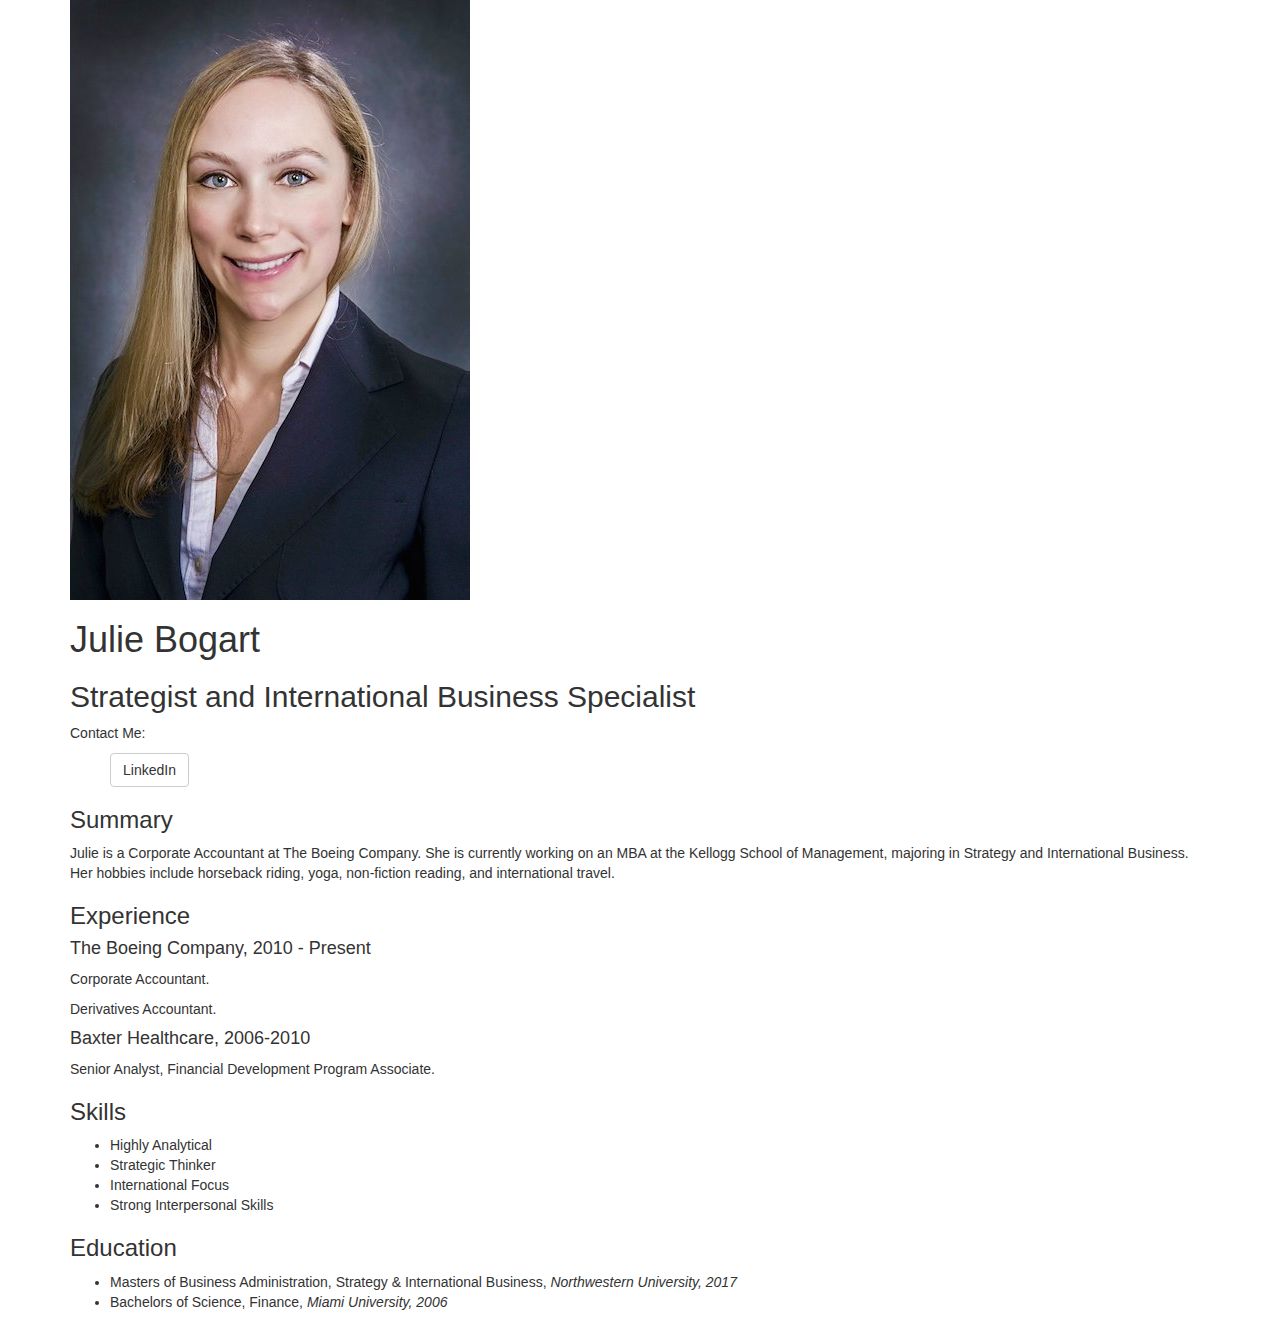
==== index.html @ 74f4c760 "Added button, updated header" ====
<!DOCTYPE html>
<html>
  <head>
    <meta charset="UTF-8">
    <meta http-equiv="X-UA-Compatible" content="IE=edge">
    <meta name="viewport" content="width=device-width, initial-scale=1">
    <title>Julie Bogart</title>

    <link rel="stylesheet" href="http://maxcdn.bootstrapcdn.com/bootstrap/3.3.6/css/bootstrap.css">

    <script src="http://code.jquery.com/jquery-2.1.4.js"></script>
    <script src="http://maxcdn.bootstrapcdn.com/bootstrap/3.3.6/js/bootstrap.js"></script>
  </head>

  <body>
    <div class="container">

      <img src="Headshot copy.jpg">
      <h1>Julie Bogart</h1>
      <h2>Strategist and International Business Specialist</h2>
      <p>Contact Me:</p>
      <ul>

        <a class="btn btn-default" href="https://www.linkedin.com/in/julie-bogart-6958108" role="button">LinkedIn</a>



</ul>



    <h3>Summary</h3>
    <p>
      Julie is a Corporate Accountant at The Boeing Company.
      She is currently working on an MBA at the Kellogg School of Management,
      majoring in Strategy and International Business.
      Her hobbies include horseback riding, yoga, non-fiction reading,
      and international travel.
    </p>

    <h3>Experience</h3>

    <h4>The Boeing Company, 2010 - Present</h4>
    <p>Corporate Accountant.</p>
    <p>Derivatives Accountant.</p>

    <h4>Baxter Healthcare, 2006-2010</h4>
    <p>Senior Analyst, Financial Development Program Associate.</p>

    <h3>Skills</h3>
    <ul>
      <li>Highly Analytical</li>
      <li>Strategic Thinker</li>
      <li>International Focus</li>
      <li>Strong Interpersonal Skills</li>
    </ul>

    <h3>Education</h3>
    <ul>
      <li>Masters of Business Administration, Strategy & International Business, <em>Northwestern University, 2017</em></li>
      <li>Bachelors of Science, Finance, <em>Miami University, 2006</em></li>
    </ul>

  </div>
  </body>
</html>
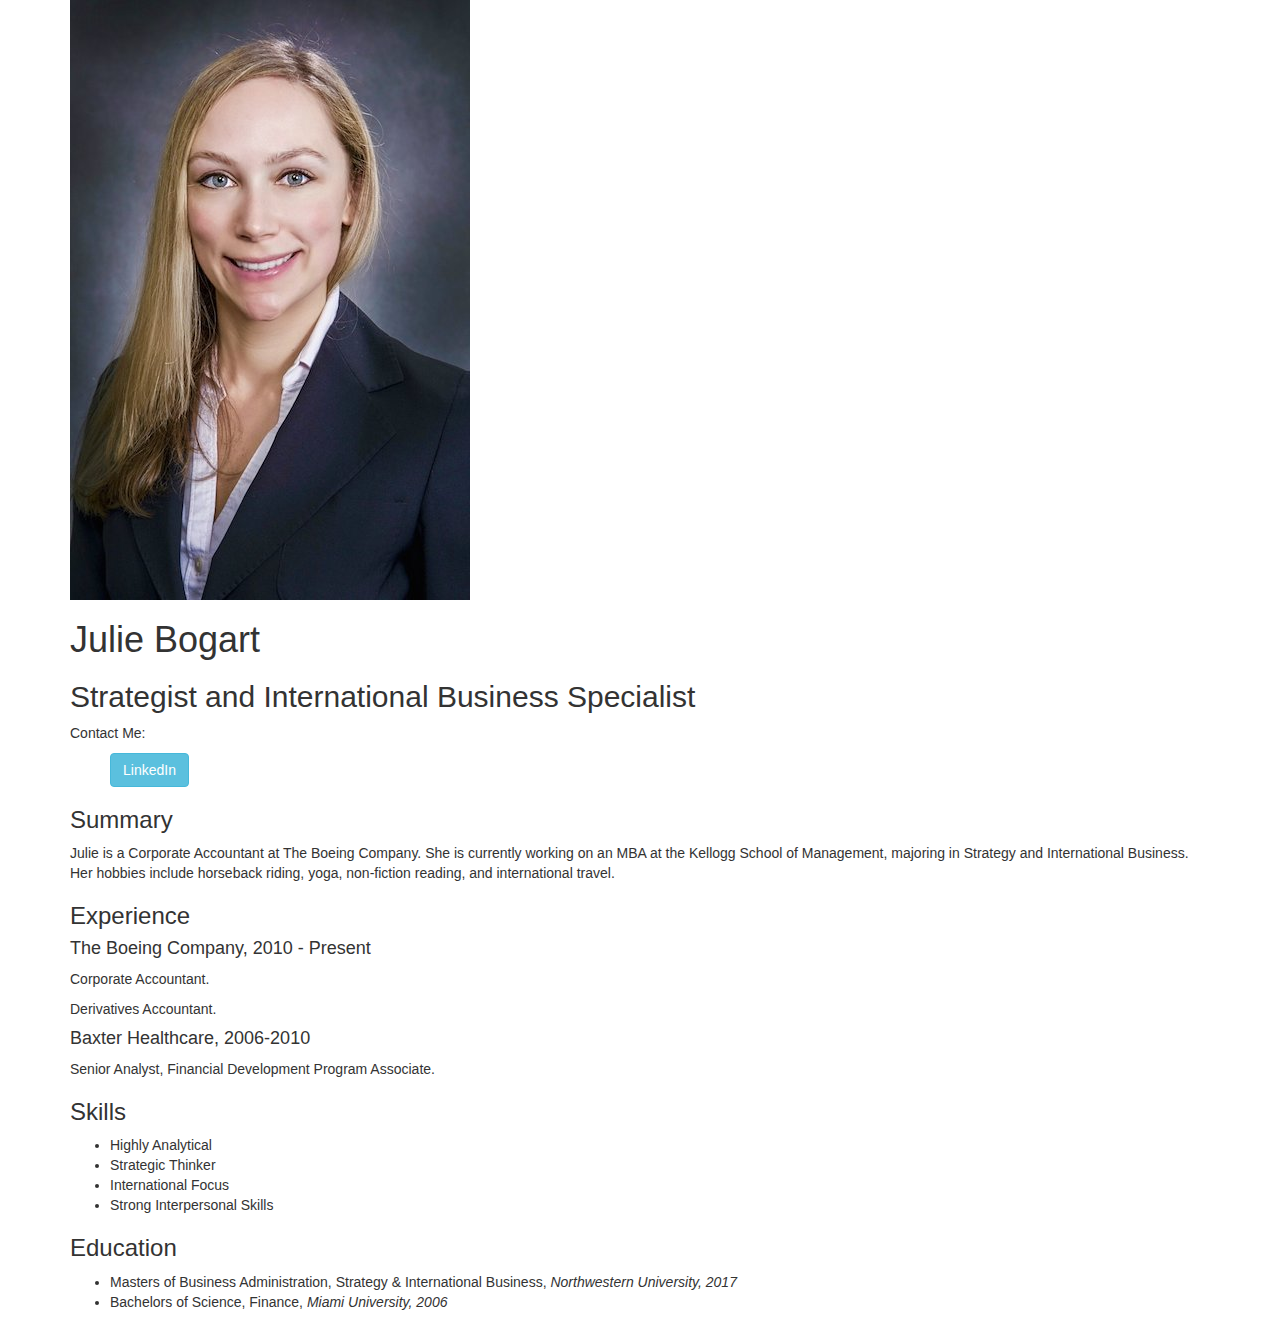
==== commit 7e47aa14: "Colored button" ====
--- a/index.html
+++ b/index.html
@@ -20,9 +20,11 @@
       <h2>Strategist and International Business Specialist</h2>
       <p>Contact Me:</p>
       <ul>
+<p>
 
-        <a class="btn btn-default" href="https://www.linkedin.com/in/julie-bogart-6958108" role="button">LinkedIn</a>
-
+        <a class="btn btn-info" href="https://www.linkedin.com/in/julie-bogart-6958108"
+        role="button class=btn btn-primary btn-lg">LinkedIn</a>
+</p>
 
 
 </ul>
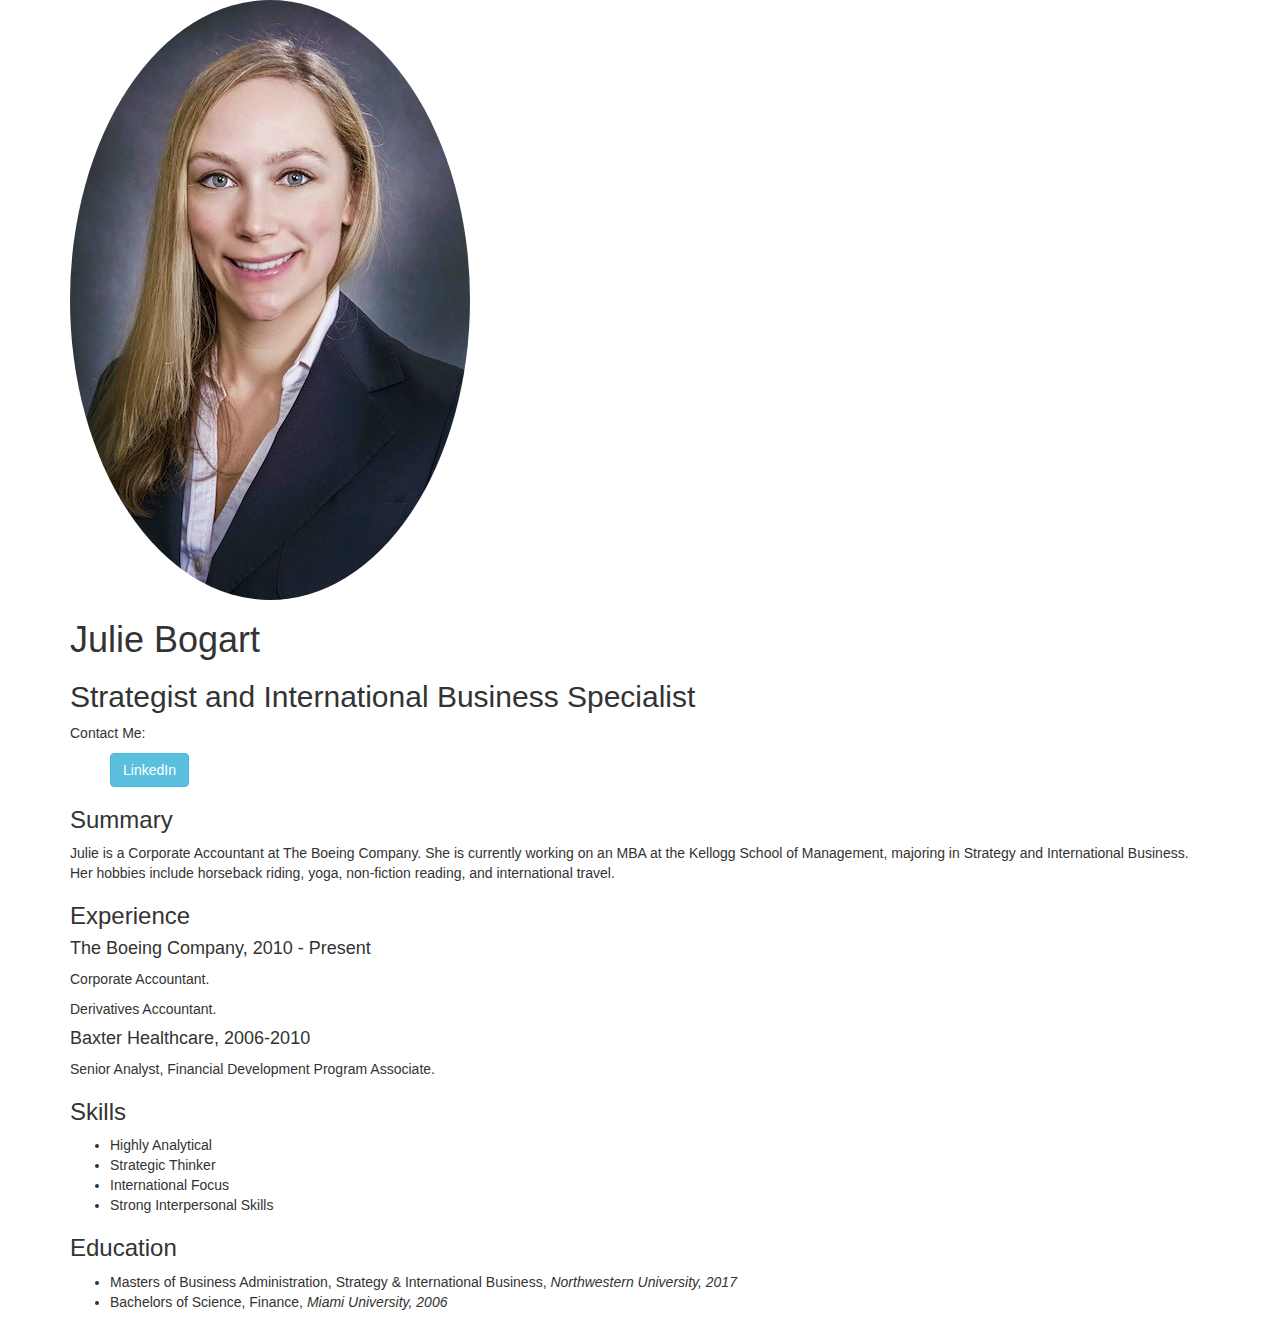
==== commit 2d5b38f7: "made image circular" ====
--- a/index.html
+++ b/index.html
@@ -15,7 +15,8 @@
   <body>
     <div class="container">
 
-      <img src="Headshot copy.jpg">
+      <img src="Headshot copy.jpg" class="img-circle">
+
       <h1>Julie Bogart</h1>
       <h2>Strategist and International Business Specialist</h2>
       <p>Contact Me:</p>
@@ -29,7 +30,7 @@
 
 </ul>
 
-
+<min-width: @screen-sm-min>
 
     <h3>Summary</h3>
     <p>
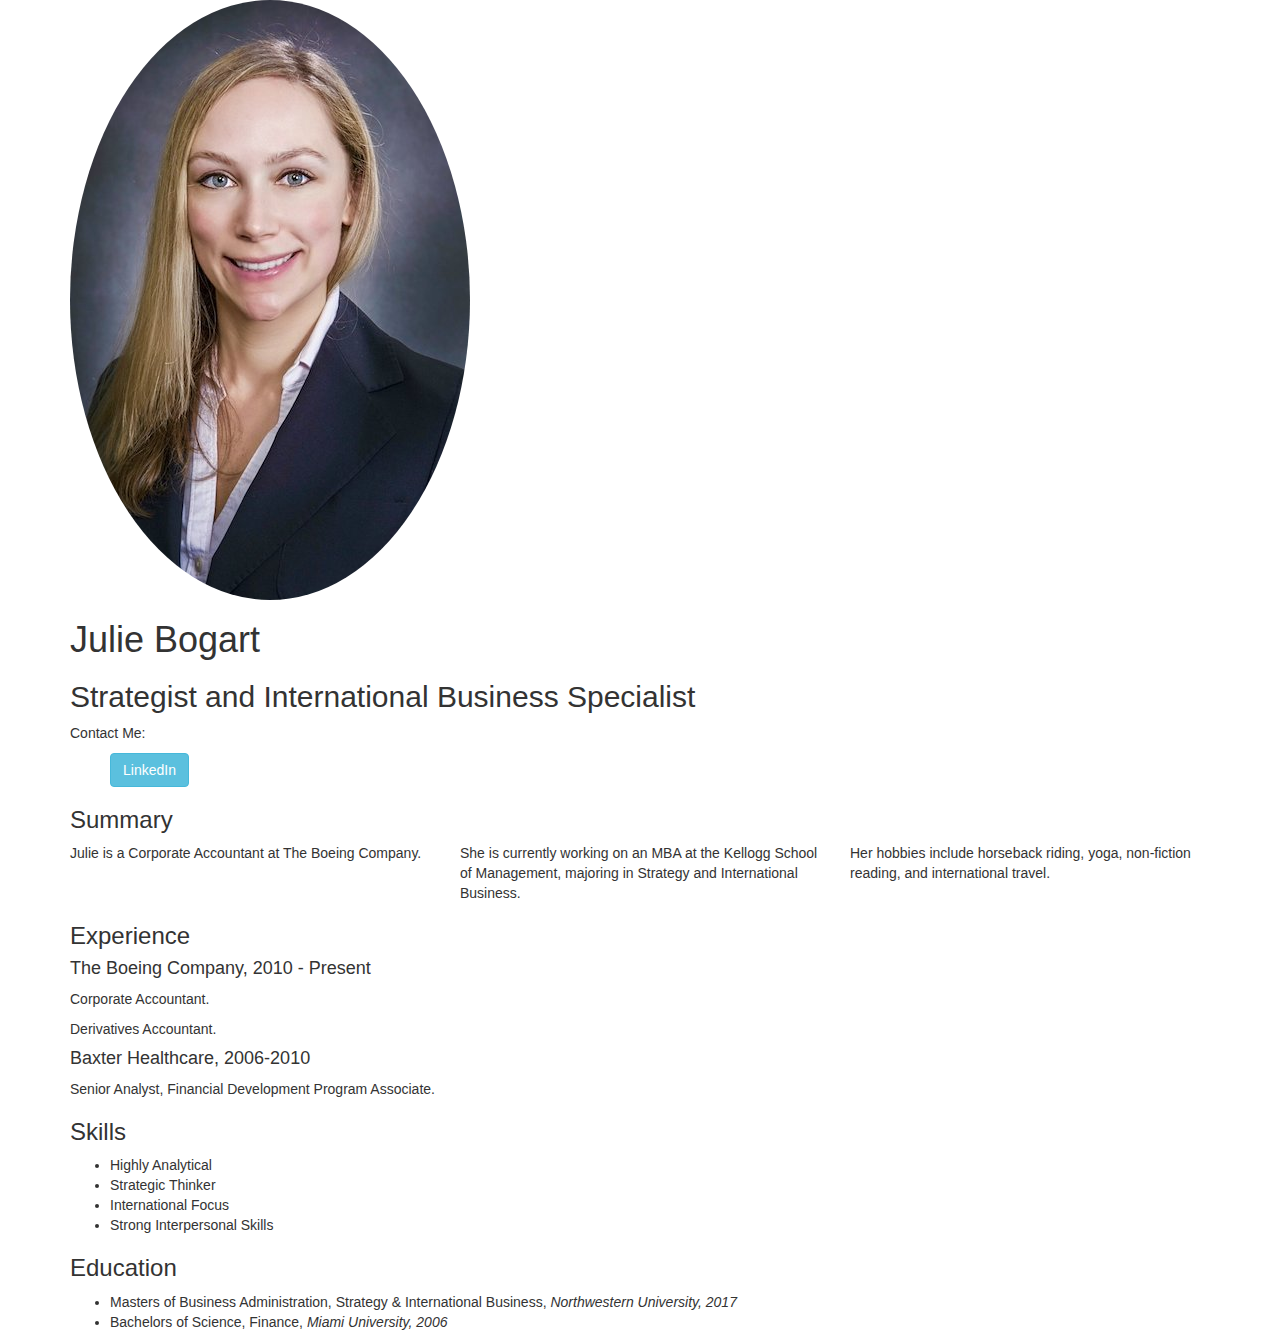
==== commit 923be770: "created three columns" ====
--- a/index.html
+++ b/index.html
@@ -34,11 +34,19 @@
 
     <h3>Summary</h3>
     <p>
-      Julie is a Corporate Accountant at The Boeing Company.
-      She is currently working on an MBA at the Kellogg School of Management,
-      majoring in Strategy and International Business.
-      Her hobbies include horseback riding, yoga, non-fiction reading,
-      and international travel.
+
+      <div class="row">
+        <div class="col-sm-6 col-sm-4">  Julie is a Corporate Accountant at The Boeing Company.
+
+        </div>
+        <div class="col-sm-6 col-sm-4">  She is currently working on an MBA at the Kellogg School of Management,
+          majoring in Strategy and International Business.</div>
+
+        <div class="clearfix visible-sm-block"></div>
+        <div class="col-sm-6 col-sm-4">  Her hobbies include horseback riding, yoga, non-fiction reading,
+          and international travel.</div>
+      </div>
+
     </p>
 
     <h3>Experience</h3>
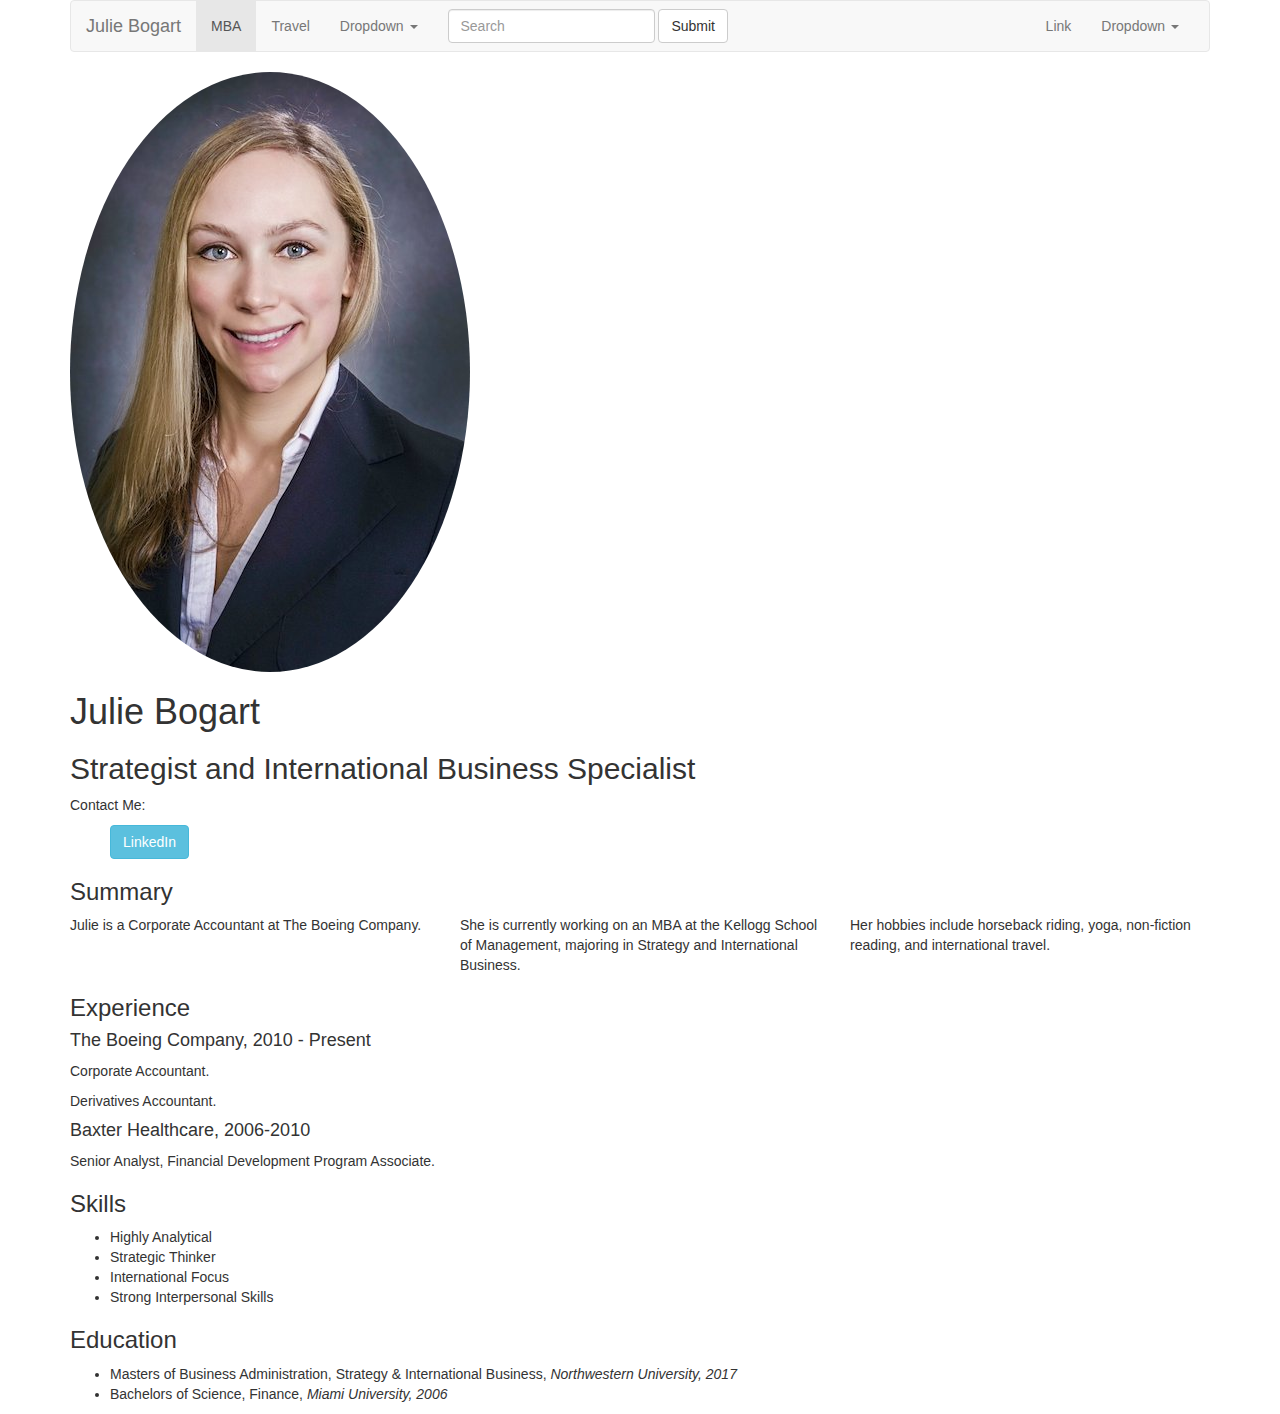
==== commit 9b8e2750: "Nav bar" ====
--- a/index.html
+++ b/index.html
@@ -15,6 +15,60 @@
   <body>
     <div class="container">
 
+
+      <nav class="navbar navbar-default">
+        <div class="container-fluid">
+          <div class="navbar-header">
+            <button type="button" class="navbar-toggle collapsed" data-toggle="collapse" data-target="#bs-example-navbar-collapse-1" aria-expanded="false">
+              <span class="sr-only">Toggle navigation</span>
+              <span class="icon-bar"></span>
+              <span class="icon-bar"></span>
+              <span class="icon-bar"></span>
+            </button>
+            <a class="navbar-brand" href="https://www.linkedin.com/in/julie-bogart-6958108">Julie Bogart</a>
+          </div>
+
+          <div class="collapse navbar-collapse" id="bs-example-navbar-collapse-1">
+            <ul class="nav navbar-nav">
+              <li class="active"><a href="http://www.kellogg.northwestern.edu/programs/part-time-mba.aspx">MBA <span class="sr-only">(current)</span></a></li>
+              <li><a href="travel.html">Travel</a></li>
+              <li class="dropdown">
+                <a href="#" class="dropdown-toggle" data-toggle="dropdown" role="button" aria-haspopup="true" aria-expanded="false">Dropdown <span class="caret"></span></a>
+                <ul class="dropdown-menu">
+                  <li><a href="#">Action</a></li>
+                  <li><a href="#">Another action</a></li>
+                  <li><a href="#">Something else here</a></li>
+                  <li role="separator" class="divider"></li>
+                  <li><a href="#">Separated link</a></li>
+                  <li role="separator" class="divider"></li>
+                  <li><a href="#">One more separated link</a></li>
+                </ul>
+              </li>
+            </ul>
+            <form class="navbar-form navbar-left" role="search">
+              <div class="form-group">
+                <input type="text" class="form-control" placeholder="Search">
+              </div>
+              <button type="submit" class="btn btn-default">Submit</button>
+            </form>
+            <ul class="nav navbar-nav navbar-right">
+              <li><a href="#">Link</a></li>
+              <li class="dropdown">
+                <a href="#" class="dropdown-toggle" data-toggle="dropdown" role="button" aria-haspopup="true" aria-expanded="false">Dropdown <span class="caret"></span></a>
+                <ul class="dropdown-menu">
+                  <li><a href="#">Action</a></li>
+                  <li><a href="#">Another action</a></li>
+                  <li><a href="#">Something else here</a></li>
+                  <li role="separator" class="divider"></li>
+                  <li><a href="#">Separated link</a></li>
+                </ul>
+              </li>
+            </ul>
+          </div><!-- /.navbar-collapse -->
+        </div><!-- /.container-fluid -->
+      </nav>
+
+
       <img src="Headshot copy.jpg" class="img-circle">
 
       <h1>Julie Bogart</h1>
@@ -30,20 +84,22 @@
 
 </ul>
 
-<min-width: @screen-sm-min>
+
+
+<min-width: @screen-sm-max>
 
     <h3>Summary</h3>
     <p>
 
       <div class="row">
-        <div class="col-sm-6 col-sm-4">  Julie is a Corporate Accountant at The Boeing Company.
+        <div class="col-xs-6 col-sm-4">  Julie is a Corporate Accountant at The Boeing Company.
 
         </div>
-        <div class="col-sm-6 col-sm-4">  She is currently working on an MBA at the Kellogg School of Management,
+        <div class="col-xs-6 col-sm-4">  She is currently working on an MBA at the Kellogg School of Management,
           majoring in Strategy and International Business.</div>
 
-        <div class="clearfix visible-sm-block"></div>
-        <div class="col-sm-6 col-sm-4">  Her hobbies include horseback riding, yoga, non-fiction reading,
+        <div class="clearfix visible-xs-block"></div>
+        <div class="col-xs-6 col-sm-4">  Her hobbies include horseback riding, yoga, non-fiction reading,
           and international travel.</div>
       </div>
 
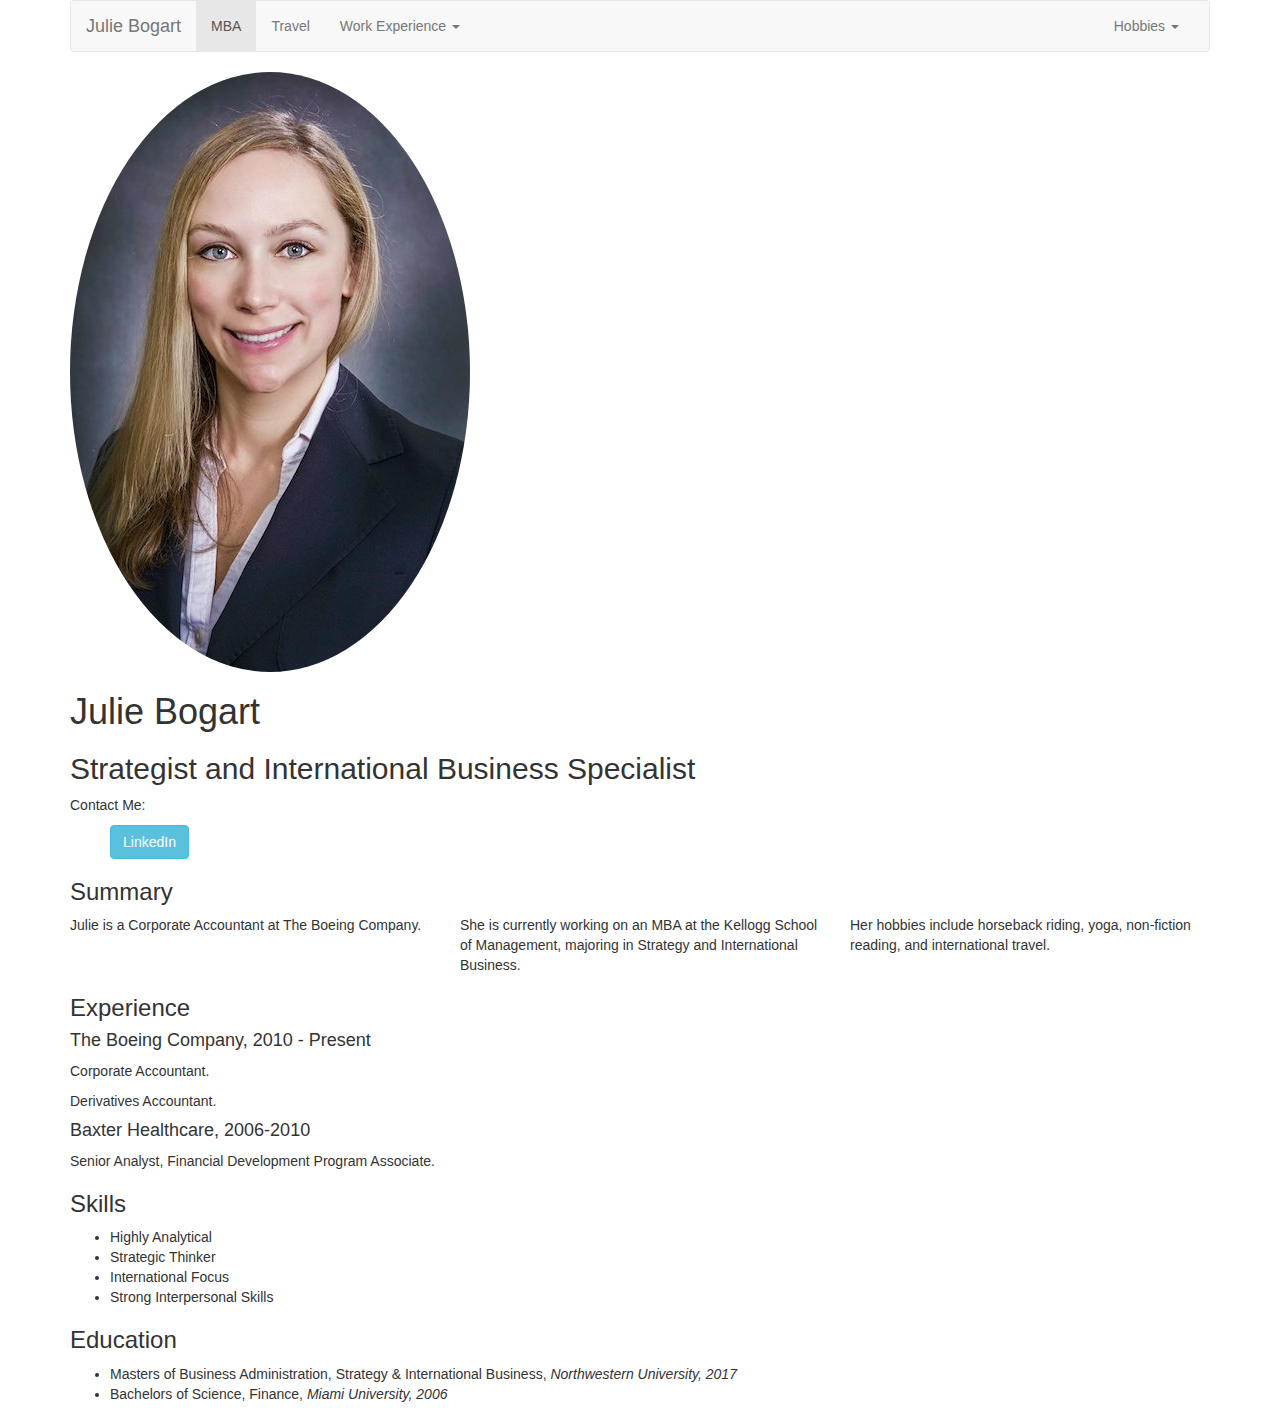
==== commit 92bbf024: "Nav bar link updates" ====
--- a/index.html
+++ b/index.html
@@ -33,34 +33,24 @@
               <li class="active"><a href="http://www.kellogg.northwestern.edu/programs/part-time-mba.aspx">MBA <span class="sr-only">(current)</span></a></li>
               <li><a href="travel.html">Travel</a></li>
               <li class="dropdown">
-                <a href="#" class="dropdown-toggle" data-toggle="dropdown" role="button" aria-haspopup="true" aria-expanded="false">Dropdown <span class="caret"></span></a>
+                <a href="#" class="dropdown-toggle" data-toggle="dropdown" role="button" aria-haspopup="true" aria-expanded="false">Work Experience <span class="caret"></span></a>
                 <ul class="dropdown-menu">
-                  <li><a href="#">Action</a></li>
-                  <li><a href="#">Another action</a></li>
-                  <li><a href="#">Something else here</a></li>
-                  <li role="separator" class="divider"></li>
-                  <li><a href="#">Separated link</a></li>
-                  <li role="separator" class="divider"></li>
-                  <li><a href="#">One more separated link</a></li>
+                  <li><a href="http://www.boeing.com/">The Boeing Company</a></li>
+                  <li><a href="http://www.baxter.com/index.page">Baxter Healthcare</a></li>
+                  <li><a href="http://www.ethicon.com/">Ethicon Endo Surgery</a></li>
                 </ul>
               </li>
             </ul>
-            <form class="navbar-form navbar-left" role="search">
-              <div class="form-group">
-                <input type="text" class="form-control" placeholder="Search">
-              </div>
-              <button type="submit" class="btn btn-default">Submit</button>
-            </form>
+          
             <ul class="nav navbar-nav navbar-right">
-              <li><a href="#">Link</a></li>
               <li class="dropdown">
-                <a href="#" class="dropdown-toggle" data-toggle="dropdown" role="button" aria-haspopup="true" aria-expanded="false">Dropdown <span class="caret"></span></a>
+                <a href="#" class="dropdown-toggle" data-toggle="dropdown" role="button" aria-haspopup="true" aria-expanded="false">Hobbies <span class="caret"></span></a>
                 <ul class="dropdown-menu">
-                  <li><a href="#">Action</a></li>
-                  <li><a href="#">Another action</a></li>
-                  <li><a href="#">Something else here</a></li>
-                  <li role="separator" class="divider"></li>
-                  <li><a href="#">Separated link</a></li>
+                  <li><a href="http://culturecrawl.ca/sites/default/files/styles/bootstrap_slideshow_image/public/group-volunteers_0.jpg?itok=BXReTHec">Volunteering</a></li>
+                  <li><a href="http://previews.123rf.com/images/insima/insima1209/insima120900030/15230342-cartoon-image-of-little-girl-with-happy-pony-horse-jumping-a-hurdle-children-illustration-isolated-o-Stock-Vector.jpg
+                    ">Equestrian</a></li>
+                  <li><a href="https://s3.amazonaws.com/lowres.cartoonstock.com/animals-yoga-practicing_yoga-yoga_poses-om_chant-yogi-dre0239_low.jpg">Yoga</a></li>
+
                 </ul>
               </li>
             </ul>
